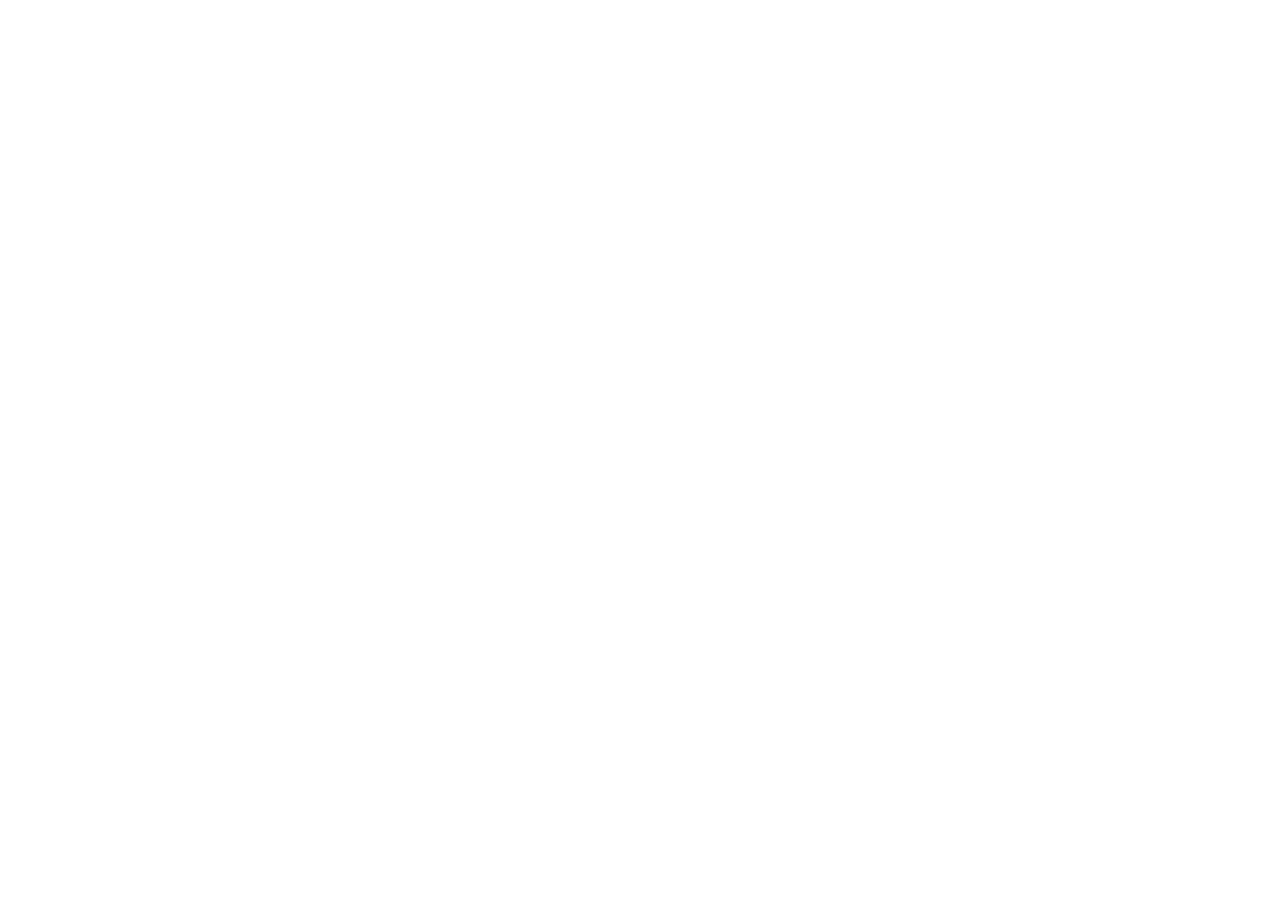
==== index.html @ baafe8c4 "Cambie nombre del archivo HTML" ====
<!DOCTYPE html>
<g lang="en">
<head>
    <meta charset="UTF-8">
    <meta http-equiv="X-UA-Compatible" content="IE=edge">
    <meta name="viewport" content="width=device-width, initial-scale=1.0">
    <title>ADIVINA EL JUGADOR DE FÚTBOL</title>
</head>
<body>
    <script src="js/desafio.js"></script>
</body>
</g
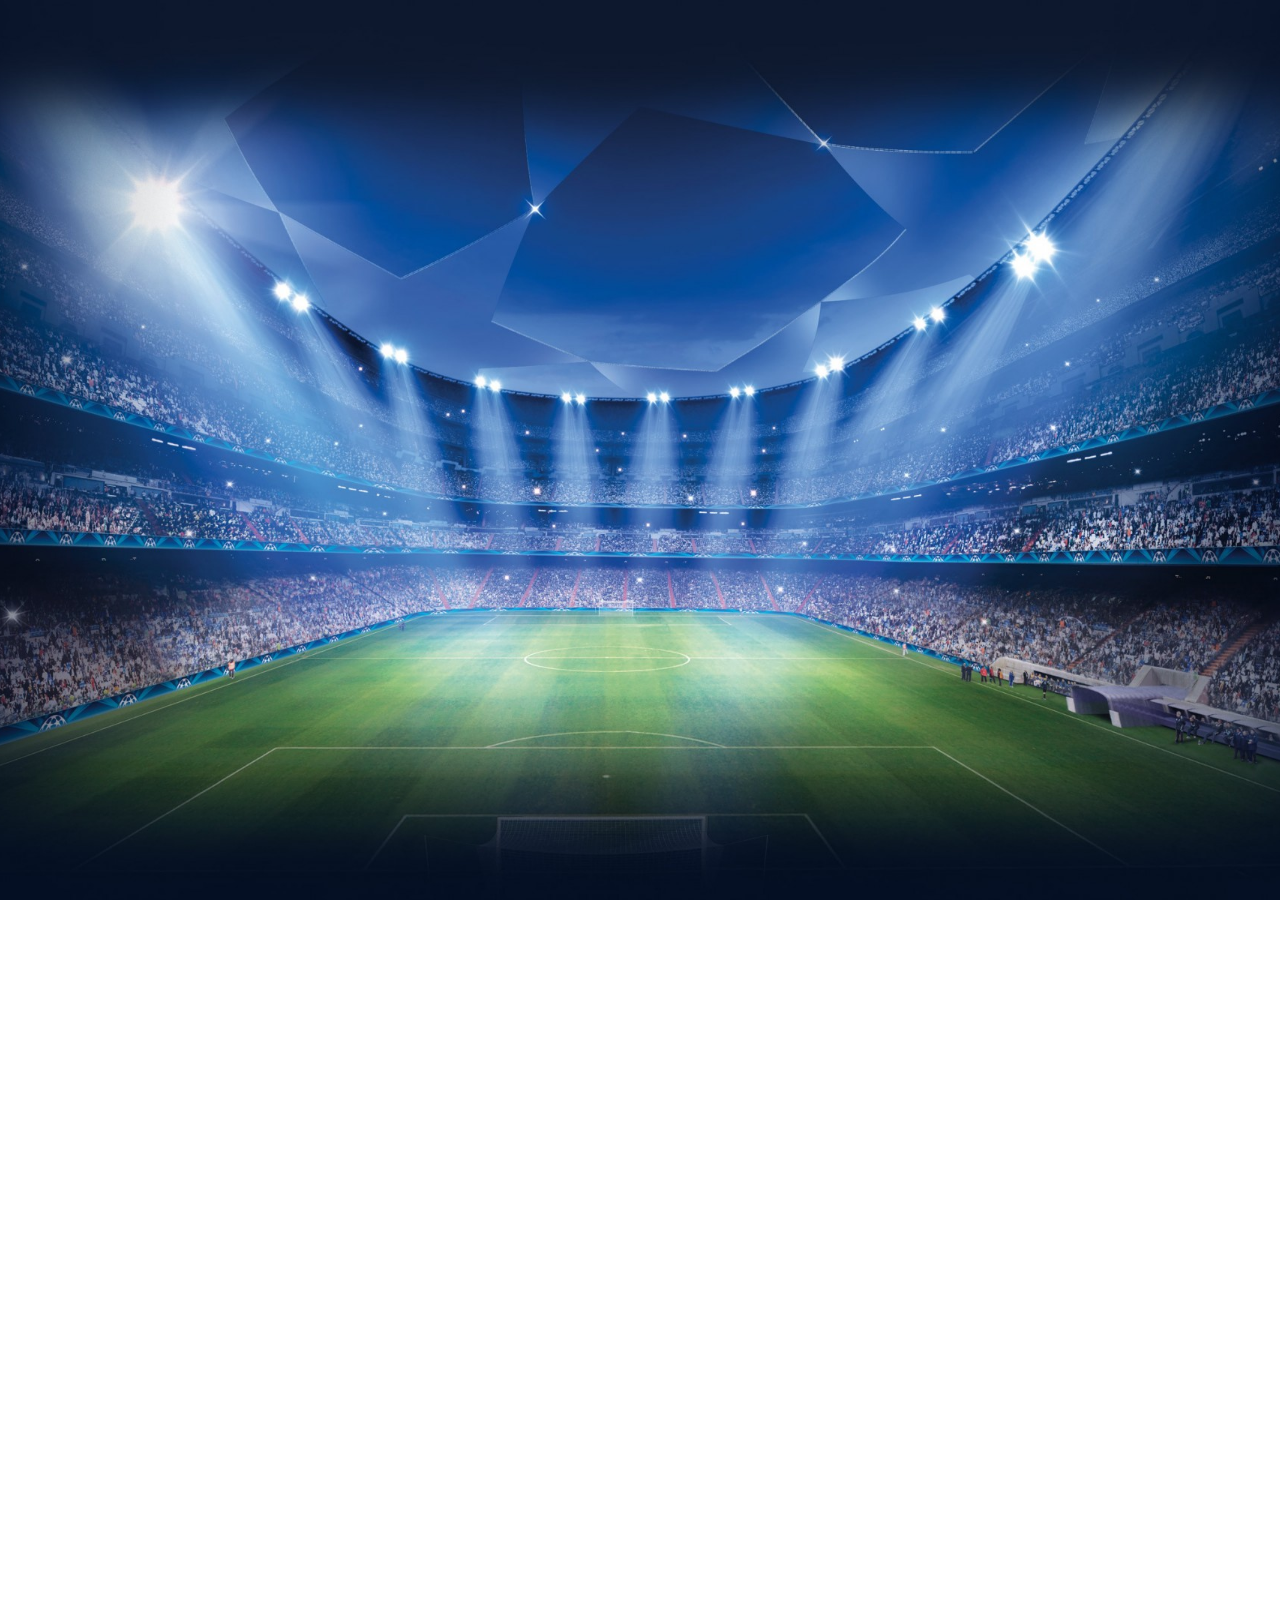
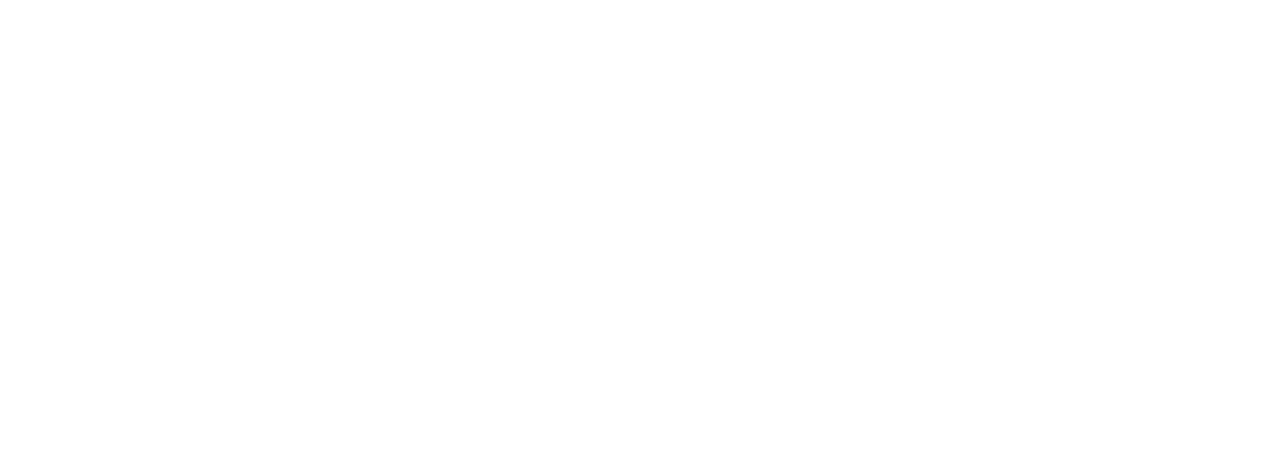
==== commit cbc03f21: "DesafioComplementario Arrays" ====
--- a/index.html
+++ b/index.html
@@ -1,12 +1,13 @@
 <!DOCTYPE html>
-<g lang="en">
+<html lang="en">
 <head>
     <meta charset="UTF-8">
     <meta http-equiv="X-UA-Compatible" content="IE=edge">
     <meta name="viewport" content="width=device-width, initial-scale=1.0">
     <title>ADIVINA EL JUGADOR DE FÚTBOL</title>
+    <link rel="stylesheet" href="css/desafio.css">
 </head>
-<body>
+<body class="body">
     <script src="js/desafio.js"></script>
 </body>
-</g+</html>--- a/css/desafio.css
+++ b/css/desafio.css
@@ -0,0 +1,10 @@
+.body{
+   background-image: url(../img/background.jpg);
+   background-repeat: no-repeat;
+   background-position: center center;
+   height: 1800px;
+   background-attachment: fixed;
+   background-size: cover;
+   margin-top: 250px;
+   overflow-y: scroll;
+}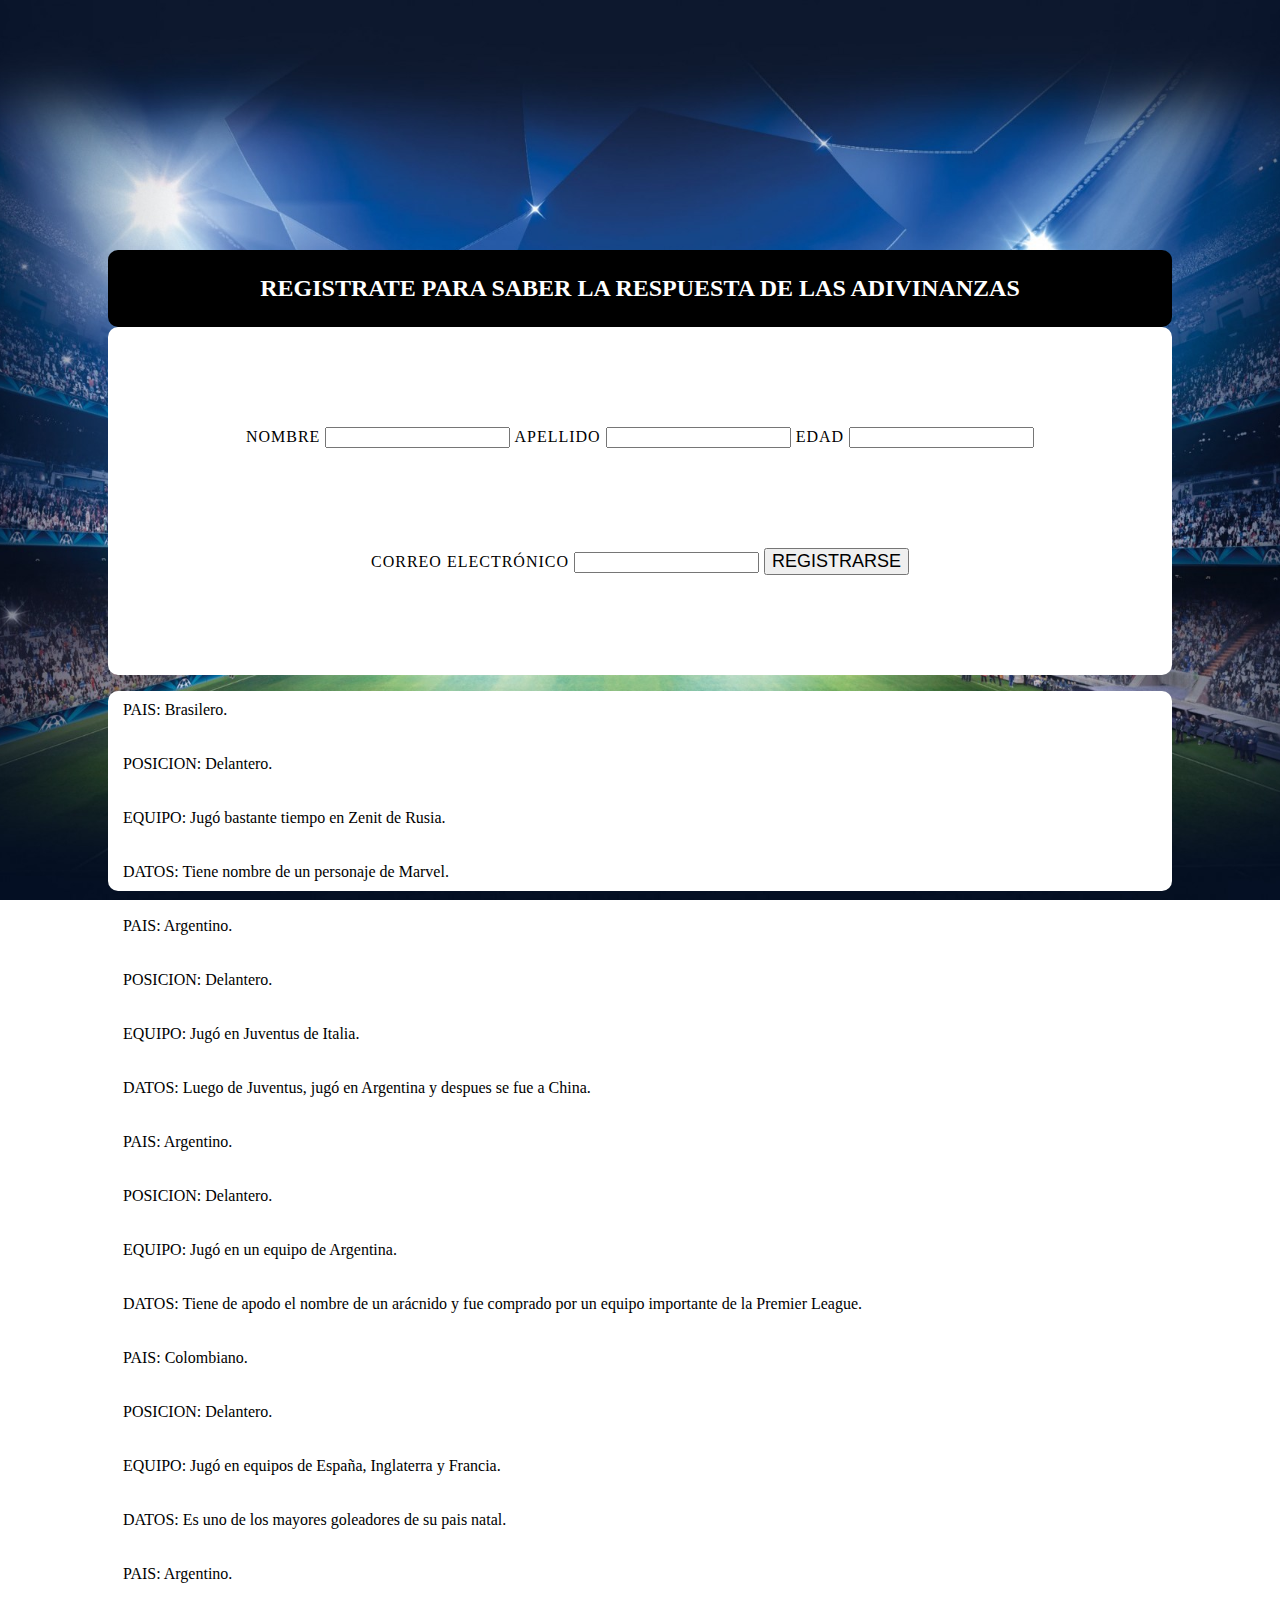
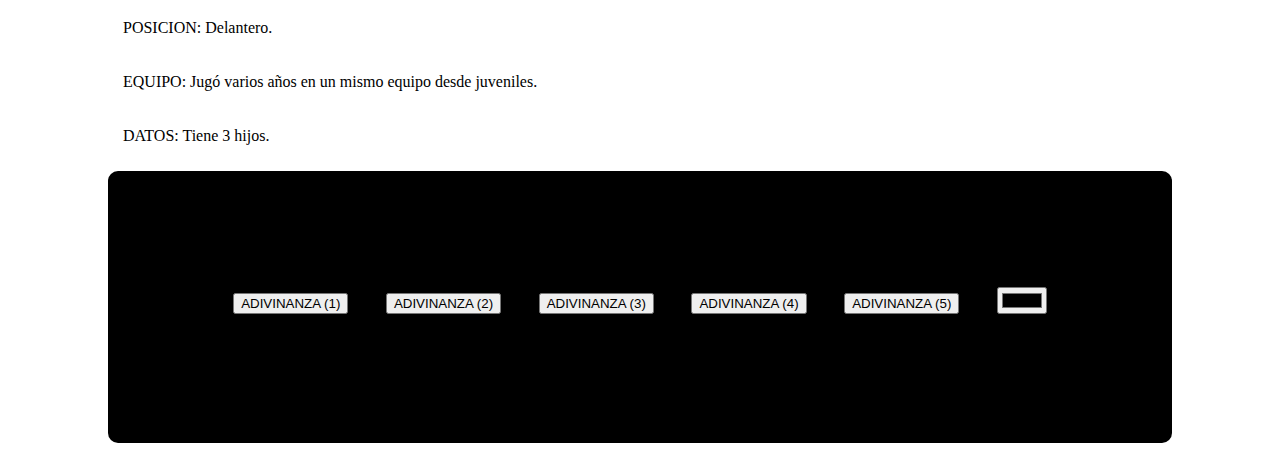
==== commit e7209f36: "Segunda Entrega ProyectoFinal" ====
--- a/index.html
+++ b/index.html
@@ -5,9 +5,51 @@
     <meta http-equiv="X-UA-Compatible" content="IE=edge">
     <meta name="viewport" content="width=device-width, initial-scale=1.0">
     <title>ADIVINA EL JUGADOR DE FÚTBOL</title>
-    <link rel="stylesheet" href="css/desafio.css">
+    <link rel="stylesheet" href="segundaEntrega/segundaEntrega.css">
 </head>
+
 <body class="body">
-    <script src="js/desafio.js"></script>
+
+   
+    <div class="row my-4">
+        <h2 class="titleRegistro">REGISTRATE PARA SABER LA RESPUESTA DE LAS ADIVINANZAS</h2>
+        <form class="col-xl-6 col-md-12" id="formulario">
+            <label for="nombre" class="form-label">NOMBRE</label>
+            <input type="text" class="form-control" id="nombre">
+    
+            <label for="peso" class="form-label">APELLIDO</label>
+            <input type="text" class="form-control" id="apellido">
+
+            <label for="altura" class="form-label">EDAD</label>
+            <input type="number" class="form-control" id="edad">
+
+            <label for="email" class="form-label">CORREO ELECTRÓNICO</label>
+            <input type="email" class="form-control" id="email" required>
+
+            <button type="submit" id="botonRegistro">REGISTRARSE</button>
+
+        
+            <div id="datosRegistro"></div>
+            
+        </form>
+        
+        
+    </div>
+
+    <div id="infoPersonas"></div>
+    
+
+    <div id="adivinanzas"></div>
+    
+    <div id="botones">
+        <button id="botonHulk"> ADIVINANZA (1)</button>
+        <button id="botonTevez">ADIVINANZA (2)</button>
+        <button id="botonJulianAlvarez">ADIVINANZA (3)</button>
+        <button id="botonFalcao">ADIVINANZA (4)</button>
+        <button id="botonMessi">ADIVINANZA (5)</button>
+        <input type="color" id="inputColor">
+    </div>
+
+    <script src="segundaEntrega/segundaEntrega.js"></script>
 </body>
 </html>--- a/segundaEntrega/segundaEntrega.css
+++ b/segundaEntrega/segundaEntrega.css
@@ -0,0 +1,54 @@
+.body{
+    background-image: url(../img/background.jpg);
+    background-repeat: no-repeat;
+    background-position: center center;
+    height: 1800px;
+    background-attachment: fixed;
+    background-size: cover;
+    margin-top: 250px;
+    overflow-y: scroll;
+   }
+   
+   .pistas{
+       background-color: white;
+       margin: 0px 100px 0px 100px;
+       border-radius: 10px;
+   }
+   
+   .parrafo{
+       margin-left: 15px;
+       padding: 10px 0px 10px 0px;
+   }
+   
+   #botones{
+       text-align: center;
+       padding-bottom: 100px;
+       margin: 0px 100px 0px 100px;
+       font-size: 150px;
+       background-color: black;
+       border-radius: 10px;
+   }
+
+   #formulario{
+    text-align: center;
+    background-color: white;
+    padding: 100px;
+    margin: 0px 100px 0px 100px;
+    border-radius: 10px;
+    letter-spacing: 1px;
+   }
+
+   .titleRegistro{
+    text-align: center;
+    background-color: black;
+    color: white;
+    padding: 25px;
+    margin: 0px 100px 0px 100px;
+    border-radius: 10px;
+   }
+   
+   #botonRegistro{
+    margin-top: 100px;
+    text-align: center;
+    font-size: large;
+   }